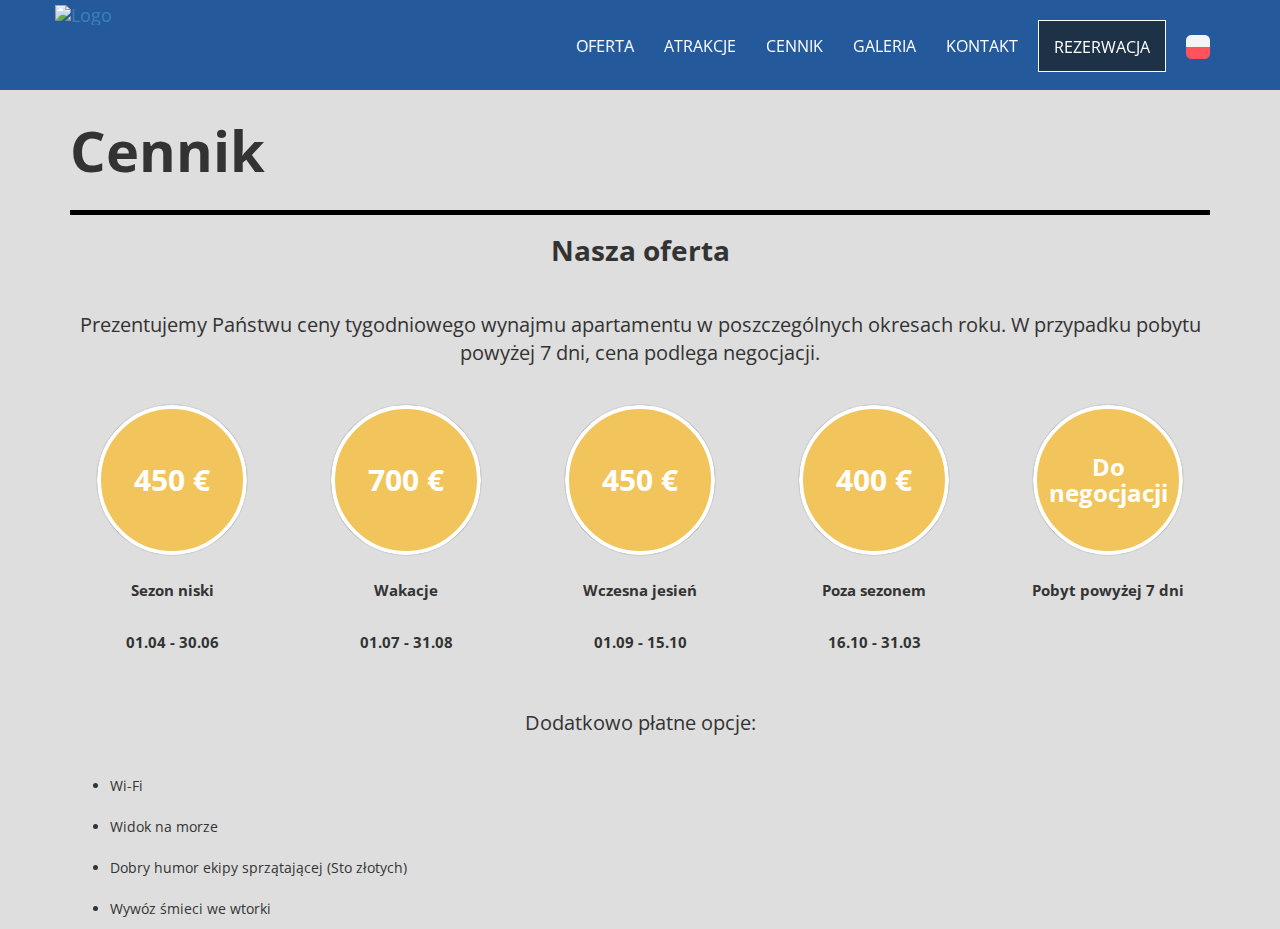
==== cennik.html @ 2b0ada0e "Galeria - breakpoints and shadow" ====
<!DOCTYPE html>
<html prefix="og: http://ogp.me/ns#">

<head>
  <title>Cennik</title>
  <!-- content-type, which overrides http equivalent header. Because of charset, this meta should be set at first. -->
  <meta http-equiv="Content-Type" content="text/html; charset=utf-8" />
  <!--  Overrides http equivalent header. This tells IE to use the most updated engine.  -->
  <meta http-equiv="X-UA-Compatible" content="IE=Edge">
  <!--  Tells crawlers how to crawl this page, and the role of this page. https://developer.mozilla.org/en-US/docs/Web/HTML/Element/meta -->
  <meta name="viewport" content="width=device-width,initial-scale=1.0">
  <link href="https://fonts.googleapis.com/css?family=Open+Sans" rel="stylesheet">
  <link rel="stylesheet" href="resources/css/bootstrap.min.css" type="text/css" />
  <link rel="stylesheet" href="resources/css/style.css" type="text/css" />
  <script type="text/javascript" src="resources/js/jquery-3.2.1.min.js"></script>
  <script type="text/javascript" src="resources/js/bootstrap.min.js"></script>
  <script type="text/javascript" src="resources/js/map.js"></script>

  <title>Sample HTML index file</title>
</head>

<body>
<div class="cennik">
  <nav class="navbar navbar-inverse navbar-fixed-top nav-background" role="navigation">
    <div class="container">
      <div class="navbar-header">
        <button type="button" class="navbar-toggle collapsed"
        data-toggle="collapse" data-target=".navbar-positioned" id="button-nav">
          <span class="sr-only">Toggle navigation</span>
          <span class="icon-bar"></span>
          <span class="icon-bar"></span>
          <span class="icon-bar"></span>
        </button>
        <div class="navbar-brand">
          <a href="#">
         <img alt="Logo" class="logo" src="resources/images/logo.png" />
    </a>
        </div>
      </div>

      <div class="collapse navbar-collapse navbar-right navbar-positioned">
        <section>
          <nav class="fill">
            <ul class="nav navbar-nav navbar-right">
              <li> <a href="#">Oferta</a> </li>
              <li> <a href="#">Atrakcje</a> </li>
              <li> <a href="#">Cennik</a> </li>
              <li> <a href="#">Galeria</a> </li>
              <li> <a href="#">Kontakt</a> </li>
              <li> <a href="#" class="Reservation">Rezerwacja</a> </li>
              <li class="dropdown">
                <a href="#" data-toggle="dropdown" class="dropdown-toggle"><img src="resources/images/pl.png"</img><b class="caret"></b></a>
                <ul class="dropdown-menu">
                  <div>
                    <li><a href="start-seite"><img src="resources/images/de.png"</img></a></li>
                    <li><a href="empezar"><img src="resources/images/sp.png"</img></a></li>
                    <li><a href="home"><img src="resources/images/gb.png"</img></a></li>
                    <li><a href="bonjour"><img src="resources/images/fr.png"</img></a></li>
                  </div>
                </ul>
              </li>
            </ul>
        </section>
      </div>
    </div>
    </nav>


    <div class="container">
      <div class="tab-title">
        <p class="header-description">Cennik</p>
      </div>
      <h3 class="header-description">Nasza oferta</h3>
      <p class="short-description price-header">Prezentujemy Państwu ceny tygodniowego wynajmu apartamentu w poszczególnych
      okresach roku. W przypadku pobytu powyżej 7 dni, cena podlega negocjacji.</p>
      <div class="row">
        <div class="col-xs-6 col-sm-6 col-md-4 col-lg-2 col-res">
          <div class="row price-out">
              <span class="price-in"><h2 class="prices">450 €</h2></span>
          </div>
          <div class="row">
            <p class="txt">Sezon niski</p>
            <p class="txt">01.04 - 30.06</p>
          </div>
        </div>
        <div class="col-xs-6 col-sm-6 col-md-4 col-lg-2 col-res">
          <div class="row price-out">
              <span class="price-in"><h2 class="prices">700 €</h2></span>
          </div>
          <div class="row">
            <p class="txt">Wakacje</p>
            <p class="txt">01.07 - 31.08</p>
          </div>
        </div>
        <div class="col-xs-6 col-sm-6 col-md-4 col-lg-2 col-res">
          <div class="row price-out">
              <span class="price-in"><h2 class="prices">450 €</h2></span>
          </div>
          <div class="row">
            <p class="txt">Wczesna jesień</p>
            <p class="txt">01.09 - 15.10</p>
          </div>
        </div>
        <div class="col-xs-6 col-sm-6 col-md-4 col-lg-2 col-res">
          <div class="row price-out">
              <span class="price-in"><h2 class="prices">400 €</h2></span>
          </div>
          <div class="row">
            <p class="txt">Poza sezonem</p>
            <p class="txt">16.10 - 31.03</p>
          </div>
        </div>
        <div class="col-xs-6 col-sm-6 col-md-4 col-lg-2 col-res">
          <div class="row price-out">
              <span class="price-in"><h3 class="prices">Do negocjacji</h3></span>
          </div>
          <div class="row">
            <p class="txt">Pobyt powyżej 7 dni</p>
          </div>
        </div>
    </div>

    <p>
      <p class="short-description price-header">
        Dodatkowo płatne opcje:
      </p>
      <ul class="ul-cennik">
        <li>
          Wi-Fi
        </li>
        <li>
          Widok na morze
        </li>
        <li>
          Dobry humor ekipy sprzątającej (Sto złotych)
        </li>
        <li>
          Wywóz śmieci we wtorki
        </li>
      </ul>
    </p>
    </div>


  </div>
</body>
---- resources/css/style.css ----
html, body {
  height: 100%;
  font-family: 'Open Sans', sans-serif;
}
h1 {
  font-size: 3.3em;
}
h3 {
  font-size: 1.7em;
  text-align: center;
}
.btn {
  margin-top: 20px;
}
.logo {
  height: 80px;
  padding: 5px 0;
}
.Reservation {
  box-sizing: border-box;
  height: 52.4px;
  max-height: 52.4px;
  background-color: rgba(15, 24, 26, 0.70);
  border: .5px solid;
  margin-left: 5px;
  margin-right: 5px;
}
.caret {
  display: none;
}
.navbar {
  height: 90px;
  background-color: rgba(26,83,152,0);
  opacity: .95;
}
.navbar-brand {
  padding: 0;
  max-width: 172px;
}
.navbar, .navbar-inverse {
  border-radius: 0;
  border: none;
  margin-bottom: 0;
  min-height: 80px;
  background-color: rgba(26,83,152,0);
}
.container {
  height: inherit;
}
.navbar-positioned {
  margin-top: 20px;
}
.navbar-nav > li > a {
  line-height: 20px;
}
.navbar-nav > li {
  vertical-align: middle;
  text-align: center;
}
.navbar-inverse .navbar-nav>li>a {
  color: white;
  font: 400 1.15em 'Open Sans', sans-serif;
}
.navbar-inverse .navbar-nav li a:hover {
  background-color: rgba(222, 222, 222, .2);
  transition: 0.7s all linear;
  height: 100%;
}
ul.nav li a {
  box-sizing: border-box;
  min-height: 45px;
}
li.dropdown {
  height: 50px;
}
li.dropdown > a {
  height: 50px;
}
li.dropdown > a > img {
  margin-top: -2px;
}
ul.dropdown-menu li a {
  padding: 10px 15px;
}
.navbar-inverse .navbar-nav > li > a:hover,
.navbar-inverse .navbar-nav > li > a:focus,
.Reservation:hover,
.Reservation:focus {
  background-color: #001D4A;
}
/*----------------------------------------------
--Nav effects
-----------------------------------------------  */
.navbar-fixed-top.scrolled {
  background-color: #1A5398 !important;
  transition: background-color 200ms linear;
}
nav ul {
  list-style: none;
  text-align: center;
}
nav ul li {
  display: inline-block;
}
nav ul li a {
  display: block;
  text-decoration: none;
  color: #aaa;
  font-weight: 800;
  text-transform: uppercase;
  margin: 0 0px;
}
nav ul li a, nav ul li a:after, nav ul li a:before {
  transition: all 0.4s;
}
nav ul li a:hover {
  color: #555;
}
nav.fill ul li a {
  position: relative;
}
nav.fill ul li a:after {
  position: absolute;
  bottom: 0;
  left: 0;
  right: 0;
  margin: auto;
  width: 0%;
  content: '.';
  color: transparent;
  background: #aaa;
  background: blue;
  height: 1px;
}
nav.fill ul li a {
  transition: all .4s;
}
nav.fill ul li a:after {
  text-align: left;
  margin: 0;
  opacity: 0;
}
nav.fill ul li a:hover {
  color: red;
  z-index: 1;
}
nav.fill ul li a:hover:after {
  z-index: -10;
  animation: fill .5s forwards;
  -webkit-animation: fill .5s forwards;
  -moz-animation: fill .5s forwards;
  opacity: 1;
}
/* Keyframes */
@-webkit-keyframes fill {
  0% {
    width: 0%;
    height: 0.1px;
  }
  50% {
    width: 100%;
    height: 0.1px;
  }
  100% {
    width: 100%;
    height: 100%;
    background: #001D4A;
  }
}
/*End of nav effects */
.carousel-inner {
  height: 100%;
}
.carousel-caption {
  height: 100%;
  top: 40%;
  z-index: 10;
}
.carousel-caption h1 {
  text-shadow: 0 2.5px 2.5px rgba(0, 0, 0, 0.4);
  letter-spacing: 1.5px;
}
.carousel-caption h3 {
  text-shadow: 0 2.5px 2.5px rgba(0, 0, 0, 0.4);
  letter-spacing: 3px;
}
.carousel, .item, .active {
  height: 100%;
}
.carousel .item {
  background-color: rgb(47, 37, 46);
}
.carousel .carousel-inner .bg {
  background-repeat: no-repeat;
  background-size: cover;
}
.carousel .carousel-inner .bg1 {
  background-image: url(../images/1.JPG);
  background-position: center top;
}
.carousel .carousel-inner .bg2 {
  background-image: url(../images/2.JPG);
  background-position: center center;
}
.carousel .carousel-inner .bg3 {
  background-image: url(../images/3.JPG);
  background-position: center bottom;
}
.carousel-fade .carousel-inner .item {
  transition-property: opacity;
}
.carousel-fade .carousel-inner .item, .carousel-fade .carousel-inner .active.left, .carousel-fade .carousel-inner .active.right {
  opacity: 0;
}
.carousel-fade .carousel-inner .active, .carousel-fade .carousel-inner .next.left, .carousel-fade .carousel-inner .prev.right {
  opacity: 1;
}
.carousel-fade .carousel-inner .next, .carousel-fade .carousel-inner .prev, .carousel-fade .carousel-inner .active.left, .carousel-fade .carousel-inner .active.right {
  left: 0;
  transform: translate3d(0, 0, 0);
}
.contact-icon {
  padding-right: 10px;
}
p > span {
  vertical-align: middle;
}
.icons-box {
  padding-top: 20px;
  padding-bottom: 18px;
  background-color: #fcfcff;
/*  background-color: #F9DC5C; */
}
.description-box {
  padding-top: 20px;
  padding-bottom: 20px;
  background-color: #fcfcff;
  text-align: center;
}
.action-box {
  padding-top: 10px;
  padding-bottom: 10px;
  background-color: #1A5398;
  vertical-align: middle;
}
.action-box > .container {
  vertical-align: middle;
}
.row {
  position: relative;
}
a.positioned {
  margin-top: -10px;
  position: absolute;
  right: 3%;
  top: 30%;
}
.contrast {
  color: white;
  text-align: left;
  display: inline-block;
  padding-left: 15px;
}
.shadow {
  -webkit-box-shadow: inset 0px -2px 27px -8px rgba(0,0,0,0.75);
  -moz-box-shadow: inset 0px -2px 27px -8px rgba(0,0,0,0.75);
  box-shadow: inset 0px -2px 27px -8px rgba(0,0,0,0.75);
}
div.col-lg-2 {
  text-align: center;
  padding: 10px;
}
div.col-lg-8 {
  text-align: center;
  vertical-align: middle;
}
.txt {
  padding-top: 20px;
  font-weight: bold;
  font-size: 1.1em;
}
.header-description {
  font-size: 2em;
  font-weight: bold;
  margin-bottom: 20px;
}
.action-box {
  font-size: 0.7em;
}
.short-description {
  padding-top: 25px;
  text-align: center;
  font-size: 1.7em;
  padding-bottom: 18px;
}
.description-box p {
  font-size: 1.4em;
}
.contact {
  background-color: #fcfcff;
  margin-top: 20px;
}
#map {
    width: 100%;
    height: 375px;
}
label > span {
  padding-left: 5px;
  color: red;
  font-weight: bold;
}
p > span {
  color: black;
  font-weight: bold;
}
.col-md-6 > p {
  vertical-align: middle;
  font-size: 1.2em;
  margin-top:25px;
  margin-left: 25px;
}
.centered {
  margin-top: 5%;
}
.logo-alt {
  margin-left: 25px;
}
input {
  padding-bottom: 10px;
  margin-bottom: 10px;
}
/* Zakładka cennik */
.cennik {
  background-color: #F2C55C;
  background-color: #DEDEDE;
  /*background: -moz-radial-gradient(center, ellipse cover,  #eded2f 0%, #fff 100%);*/
  padding-top: 90px;
}
.price-out {
  display: flex;
  justify-content: center;
  vertical-align: middle;
}
.price-in {
  background-color: #001D4A;
  background-color: #F2C55C;
  background: -moz-radial-gradient(center, ellipse cover,  #FFD700 10%, #DEDEDE 90%);
/*
background: #eded2f; /* Old browsers
background: -moz-radial-gradient(center, ellipse cover,  #eded2f 0%, #474919 100%); /* FF3.6+
background: -webkit-gradient(radial, center center, 0px, center center, 100%, color-stop(0%,#eded2f), color-stop(100%,#474919)); /* Chrome,Safari4+
background: -webkit-radial-gradient(center, ellipse cover,  #eded2f 0%,#474919 100%); /* Chrome10+,Safari5.1+
background: -o-radial-gradient(center, ellipse cover,  #eded2f 0%,#474919 100%); /* Opera 12+
background: -ms-radial-gradient(center, ellipse cover,  #eded2f 0%,#474919 100%); /* IE10+
background: radial-gradient(ellipse at center,  #eded2f 0%,#474919 100%); /* W3C
filter: progid:DXImageTransform.Microsoft.gradient( startColorstr='#eded2f', */
  -moz-border-radius:100%;
  -webkit-border-radius:100%;
  border-radius:100%;
  height: 150px;
  width: 150px;
  border-style: solid;
  border-color: #fff;
  border-width: 4px;
  box-shadow: 0px 0px 1px #474747;
  margin-bottom: 5px;
  display: flex;
  justify-content: center; /* align horizontal */
  align-items: center; /* align vertical */
}
h2.prices, h3.prices {
  margin: 0;
  font-weight: bold;
  color: white;
}
.col-res {
  width: 20%;
}
.price-header {
  font-size: 1.4em;
}
.tab-title {
  border-bottom-style: solid;
  border-bottom-color: black;
  border-bottom-width: 5px;
}
div.tab-title > p.header-description {
  padding-top: 20px;
  font-size: 4em;
}
ul.ul-cennik > li {
  margin-top: 1.5em;
}

/* Galeria */
.galeria {
  background-color: #F2C55C;
  background-color: #DEDEDE;
  padding-top: 90px;
}
.gallery-out {
  display: flex;
  justify-content: center;
  vertical-align: middle;
}

a.fancybox > img {
  width: 100%;
  height: 100%;
  -webkit-box-shadow: 0px 0px 30px 5px rgba(0,0,0,0.8);
  -moz-box-shadow: 0px 0px 30px 5px rgba(0,0,0,0.8);
  box-shadow: 0px 0px 10px 2px rgba(0,0,0,0.8);
}
.col-res-gal {
  width: 25%;
}
@media (max-width: 1200px) {
  .col-res-gal {
    width: 33.3%;
  }
}
@media (min-width: 768px) {
ul.dropdown-menu {
  min-width: 0;
  width: 55px;
  padding: 0;
}
}

@media (max-width: 992px) {
  h1 {
    font-size: 2.5em;
  }
  h3 {
    font-size: 1.5em;
  }
  .navbar, .navbar .navbar-inverse {
    background-color: rgba(26,83,152,0);
}
  .carousel-caption {
    top: 40%;
  }
  .Reservation {
    height: 46px;
    max-height: 46px;
  }
  .navbar-inverse .navbar-nav>li>a {
    font-size: 0.8em;
  }
  ul.nav li a {
    min-height: 35px;
  }
  .navbar-positioned {
    margin-top: 23.2px;
  }
  li.dropdown {
    height: 43.6px;
  }
  li.dropdown > a {
    height: 43.6px;
  }
  li.dropdown > a > img {
    margin-top: -5.2px;
  }
  .col-res {
    width: 33%;
  }
  .col-res:nth-child(4) {
    width: 50%;
  }
  .col-res:nth-child(5) {
    width: 50%;
  }
}


@media (width: 992px) {
  h1 {
    font-size: 2.5em;
  }
  h3 {
    font-size: 1.5em;
  }
  .navbar, .navbar .navbar-inverse {
    background-color: rgba(26,83,152,0);
}
  .carousel-caption {
    top: 40%;
  }
  .Reservation {
    height: 46px;
    max-height: 46px;
  }
  .navbar-inverse .navbar-nav>li>a {
    font-size: 0.8em;
  }
  ul.nav li a {
    min-height: 35px;
  }
  .navbar-positioned {
    margin-top: 23.2px;
  }
  li.dropdown {
    height: 43.6px;
  }
  li.dropdown > a {
    height: 43.6px;
  }
  li.dropdown > a > img {
    margin-top: -5.2px;
  }
  .col-res {
    width: 33%;
  }
  .col-res:nth-child(4) {
    width: 50%;
  }
  .col-res:nth-child(5) {
    width: 50%;
  }
  .container {
    width: 750px;
  }
}

@media screen and (max-height: 500px) {
  h1 {
    font-size: 2em;
  }
  h3 {
    font-size: 1.2em;
  }
}

@media (max-width: 768px) {

  .graphic-icon {
    width: 25%;
    height: 25%;
  }

  h3.header-description {
    font-size: 1.6em;
  }

  p.short-description {
    font-size: 1.1em;
  }

 .description-box, .icons-box, .contact {
   padding-left: 10px;
   padding-right: 10px;
 }

 h3.contrast {
   font-size: 1.5em;
   text-align: center;
   margin: 0 auto;
   padding-top: 10px;
   padding-bottom: 15px;
 }

 .contrast {
    display:block;
 }

 a.positioned {
   margin-top: -10px;
   position: static;
   text-align: center;
   display: block;
   width: 50%;
   text-align: center;
   margin: 0 auto;
 }

  .logo {
    width: 120px;
    height: 60px;
  }
  .Reservation {
    height: 36.8px;
    max-height: 36.8px;
    background-color: #1A5398;
    border: none;
    border-top: solid;
    border-top-width: .1px;
    border-top-color: #001D4A;
    margin-left: 0;
    margin-right: 0;
  }
  .navbar {
    opacity: 1;
  }
  .caret {
    display: inline-block;
  }
  .navbar {
    min-height: 60px;
    max-height: 65px;
  }
  div.navbar-header div.navbar-brand {
    margin-left: 15%;
  }
  .navbar-toggle {
    margin-top: 15.5px;
    margin-right: 10%;
  }
  .navbar-inverse .navbar-nav>li>a {
    font-size: 0.8em;
    margin-top: 0em;
    border-top: solid;
    border-color: #001D4A;
    border-top-width: .1px;
    background-color: #1A5398;
    opacity: 1;
  }
  .navbar-nav>li>ul {
    margin-left: 10%;
    margin-right: 10%;
  }
  .navbar-nav>li>ul>li {
    margin-left: 5px;
    margin-right: 5px;
  }
  .dropdown-menu>li>a {
    padding-left: 0;
  }
  .navbar-nav .open .dropdown-menu>li>a {
    padding-top: 10px;
    padding-left: 15px;
    padding-right: 15px;
    padding-bottom: 3px;
    background-color: #1A5398;
  }
  .navbar-nav .open .dropdown-menu {
    display: flex;
    margin-left: 0;
    margin-right: 0;
    justify-content: center;
    width: auto;
    background-color: #1A5398;
    padding: 0;
    border-width: 0;
  }
  .navbar-collapse {
    border-width: 0;
  }
  .navbar-collapse.in {
    overflow-y: visible;
  }
  li.dropdown.open {
    background-color: #1A5398;
  }
  ul.nav {
    margin-top: 0px;
    margin-bottom: 0px;
  }
  .carousel-caption {
    top: 30%;
  }
  .navbar-collapse.collapse {
    display: none;
  }
  .container > .navbar-header,
  .container-fluid > .navbar-header,
  .container > .navbar-collapse,
  .container-fluid > .navbar-collapse {
    margin-right: -15px;
    margin-left: -15px;
  }
  .container > .navbar-header > div.navbar-brand {
    margin-left: 15%;
  }
  .navbar-header {
    float:none;
  }
    .navbar-toggle {
      display: inline-block;
    }
    .collapse.in {
      display:block;
    }
    .navbar-positioned {
      margin-top: 0px;
    }
li.dropdown > a > img {
  margin-top: 0;
  vertical-align: middle;
}

.navbar-inverse .navbar-nav > li > a:hover,
.navbar-inverse .navbar-nav > li > a:focus, .navbar-inverse .navbar-nav > .open > a,
 .navbar-inverse .navbar-nav > .open > a:hover,
 .navbar-inverse .navbar-nav > .open > a:focus,
 .Reservation:hover,
 .Reservation:focus {
  background-color: #001D4A;
}
/*Cennik */
.cennik {
  padding-top: 65px;
}
.col-res {
  width: 50%;
}
.col-res:nth-child(5) {
  width: 100%;
}
/* Galeria */
.galeria {
  padding-top: 65px;
}
.col-res-gal {
  width: 50%;
}
}
@media (width: 768px) {
  .container > .navbar-header {
    margin-left: -24px;
    margin-right: -24px;
  }
  .collapse.in {
    display: block;
  }
  .navbar-positioned {
    margin-top: 0px;
  }
  .navbar-positioned {
    margin-top: 0px;
    min-width: 768px;
  }
  .navbar-nav > li {
    float: none;
  }
   ul.navbar-nav {
    float: none !important;
    width: 768px;
    margin-left: -15px;
  }
  nav.navbar > div.container {
    margin-left:0;
    margin-right:0;
    min-width: 768px;
    padding:0;
  }
  .dropdown-menu>li>a {
    padding-left: 0;
  }
  .navbar-nav .open .dropdown-menu>li>a {
    padding-top: 10px;
    padding-left: 15px;
    padding-right: 15px;
    padding-bottom: 3px;
    background-color: #1A5398;
  }
  .navbar-nav .open .dropdown-menu {
    display: flex;
    margin-left: 0;
    margin-right: 0;
    justify-content: center;
    width: 768px;
    background-color: #1A5398;
    padding: 0;
    border-width: 0;
  }

  .Reservation {
    height: 35.2px;
  }
  .navbar-inverse .navbar-nav > li.dropdown > a {
    height: 43.6px;
  }
  .navbar-inverse .navbar-nav > li > a {
    padding-top: 10px;
    padding-bottom: 10px;
    height: 35px;
  }
  /* Cennik */
  .cennik {
    padding-top: 65px;
  }
  .col-res {
    width: 50%;
  }
  .col-res:nth-child(5) {
    width: 50%;
  }
/* Galeria */
  .galeria {
    padding-top: 65px;
  }
  .col-res-gal {
    width: 33.3%;
  }
}
@media(max-width: 576px) {
  .col-res {
    width: 100%;
  }
  .col-res-gal {
    width: 100%;
  }
}
/* */
.nav-background {
  background-color: #1A5398;
}
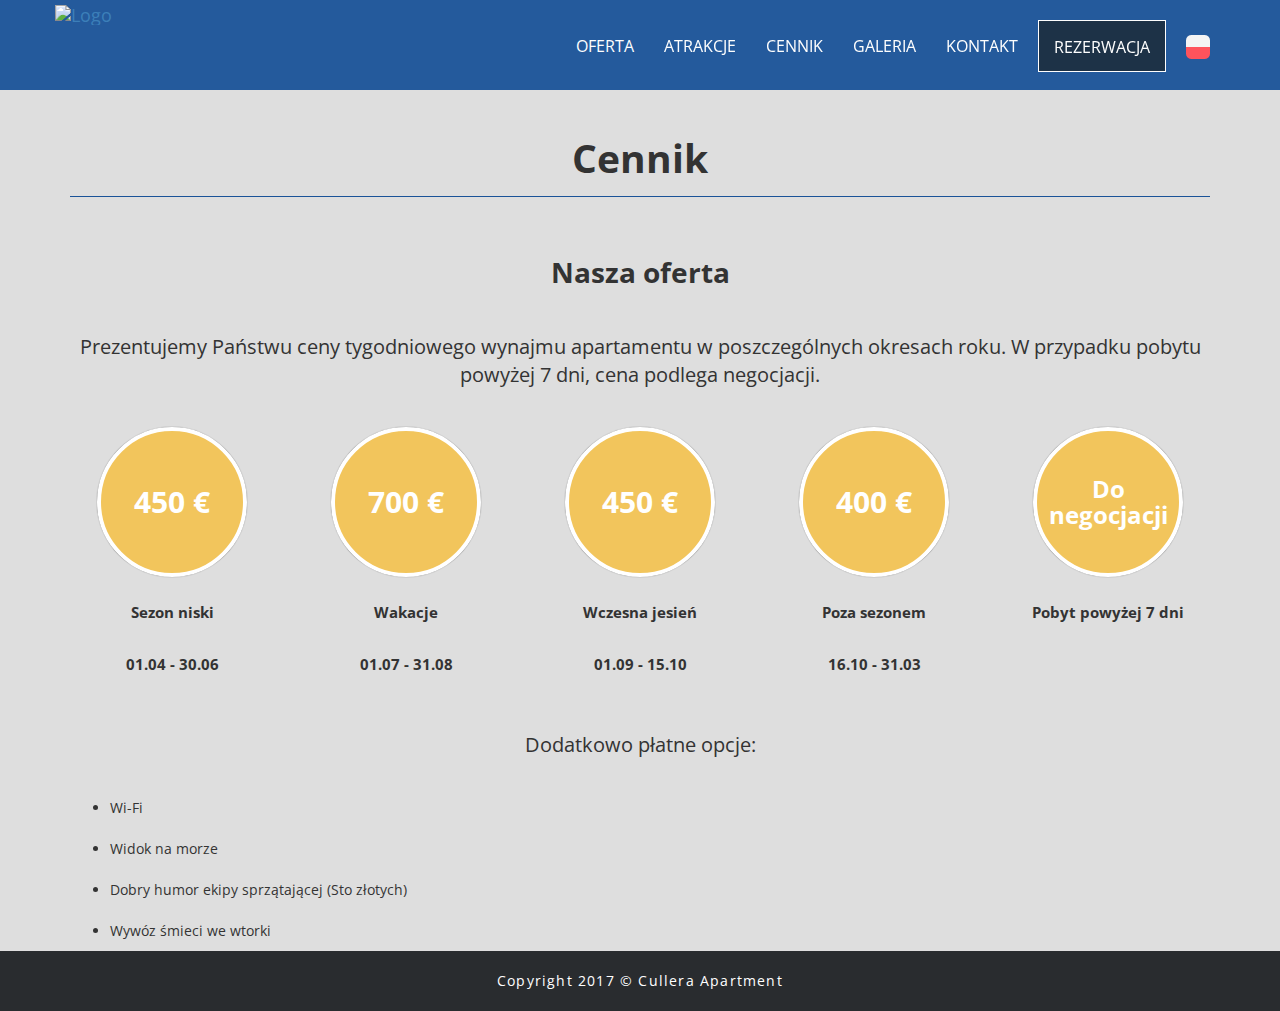
==== commit ff24c228: "Responsivity improvements and tabs" ====
--- a/cennik.html
+++ b/cennik.html
@@ -32,7 +32,7 @@
           <span class="icon-bar"></span>
         </button>
         <div class="navbar-brand">
-          <a href="#">
+          <a href="index.html">
          <img alt="Logo" class="logo" src="resources/images/logo.png" />
     </a>
         </div>
@@ -42,12 +42,12 @@
         <section>
           <nav class="fill">
             <ul class="nav navbar-nav navbar-right">
-              <li> <a href="#">Oferta</a> </li>
-              <li> <a href="#">Atrakcje</a> </li>
-              <li> <a href="#">Cennik</a> </li>
-              <li> <a href="#">Galeria</a> </li>
-              <li> <a href="#">Kontakt</a> </li>
-              <li> <a href="#" class="Reservation">Rezerwacja</a> </li>
+              <li> <a href="oferta.html">Oferta</a> </li>
+              <li> <a href="atrakcje.html">Atrakcje</a> </li>
+              <li> <a href="cennik.html">Cennik</a> </li>
+              <li> <a href="galeria.html">Galeria</a> </li>
+              <li> <a href="kontakt.html">Kontakt</a> </li>
+              <li> <a href="rezerwacja.html" class="Reservation">Rezerwacja</a> </li>
               <li class="dropdown">
                 <a href="#" data-toggle="dropdown" class="dropdown-toggle"><img src="resources/images/pl.png"</img><b class="caret"></b></a>
                 <ul class="dropdown-menu">
@@ -141,6 +141,12 @@
     </p>
     </div>
 
+        <footer class="footer">
+      <div class="container">
+          <p>Copyright 2017 &copy; Cullera Apartment</p>
+      </div>
+    </footer>
+
 
   </div>
 </body>
--- a/resources/css/style.css
+++ b/resources/css/style.css
@@ -12,6 +12,7 @@
 .btn {
   margin-top: 20px;
 }
+/* Start of styling index.html*/
 .logo {
   height: 80px;
   padding: 5px 0;
@@ -299,6 +300,7 @@
 .contact {
   background-color: #fcfcff;
   margin-top: 20px;
+  margin-bottom: 20px;
 }
 #map {
     width: 100%;
@@ -319,17 +321,168 @@
   margin-top:25px;
   margin-left: 25px;
 }
+.container-form {
+  width: 40%;
+}
+.container-content {
+  margin: 0;
+  padding: 30px;
+  width: 100%;
+}
 .centered {
   margin-top: 5%;
 }
+.modal-body p {
+  text-align: center;
+}
 .logo-alt {
   margin-left: 25px;
 }
+/* Start of styling rezerwacja.html */
 input {
-  padding-bottom: 10px;
+  padding: 1px 3px;
   margin-bottom: 10px;
 }
-/* Zakładka cennik */
+textarea {
+  padding: 0 3px;
+  resize: vertical;
+}
+#name, #email {
+  vertical-align: middle;
+  border-width: 2px;
+  border-radius: 1px;
+}
+.capbox {
+	border-radius: 2px;
+	display: inline-block;
+	*display: inline; zoom: 1; /* FOR IE7-8 */
+  width: 192px;
+	}
+.capbox-inner {
+	font: bold 14px 'Open Sans', arial, sans-serif;
+	color: #000000;
+	background-color: #fcfcff;
+	margin: 5px auto 0px auto;
+	padding: 3px;
+	-moz-border-radius: 4px;
+	-webkit-border-radius: 4px;
+	border-radius: 4px;
+  padding: 8px;
+  padding-bottom: 0;
+	}
+#CaptchaDiv {
+	font: bold 20px 'Open Sans', verdana, arial, sans-serif;
+	font-style: italic;
+	color: #000000;
+	background-color: #fcfcff;
+	text-align: center;
+  border: 1px dashed;
+	-moz-border-radius: 4px;
+	-webkit-border-radius: 4px;
+	border-radius: 4px;
+	}
+  .capbox-inner, #CaptchaDiv {
+    box-shadow: inset 0 0 5px  #fff;
+  }
+#CaptchaInput {
+  display: block;
+  margin: 5px auto;
+  margin-bottom: 0;
+  width: 135px;
+
+}
+.footer {
+  height: 60px;
+  background-color: #292c2f;
+  color: #fff;
+  text-align: center;
+}
+.footer p {
+  vertical-align: middle;
+  margin: 0;
+  padding-top: 20px;
+  letter-spacing: 1.2px;
+}
+.social-icon {
+  margin-top: 50px;
+  margin-left: 20px;
+}
+.social-icon a {
+  padding-top: 10px;
+  padding-left: 10px;
+}
+.social-icon p {
+  font-size: 1.2em;
+}
+/* End of styling index.html*/
+#comment, #tel, #number, #date-arrive, #date-go {
+  border-width: 2px;
+  border-radius: 1px;
+}
+.container-calendar {
+  margin-top: 20px;
+  width: 60%;
+  height: auto;
+}
+#loading {
+  display: none;
+  position: absolute;
+  top: 10px;
+  right: 10px;
+}
+#calendar {
+  max-width: 900px;
+  margin: 0 auto;
+  border-radius: 5px;
+  box-shadow: 0 0 10px 0 rgba(0,0,0,0.3);
+}
+.container-reservation {
+  margin: 0;
+  padding: 0;
+  padding-top: 100px;
+}
+.fc-header-toolbar {
+  padding-top: 5px;
+  padding-left: 3px;
+  padding-right: 3px;
+}
+.fc-view-container {
+  background-color: inherit;
+}
+.fc-day {
+  box-shadow: inset 0 0 7px 1px white;
+  background-color: rgba(0,116,217, 0.2);
+}
+.fc-unthemed td.fc-today {
+  background:#fff;
+}
+.fc-unthemed .fc-content,.fc-unthemed .fc-divider,.fc-unthemed .fc-list-heading td,.fc-unthemed .fc-list-view,.fc-unthemed .fc-popover,.fc-unthemed .fc-row,.fc-unthemed tbody,.fc-unthemed td,.fc-unthemed th,.fc-unthemed thead {
+  border-color: white;
+}
+.fc-state-default {
+	background-color: #f5f5f5;
+	background-image: -moz-linear-gradient(top, #ffffff, #e6e6e6);
+	background-image: -webkit-gradient(linear, 0 0, 0 100%, from(#ffffff), to(#e6e6e6));
+	background-image: -webkit-linear-gradient(top, #ffffff, #e6e6e6);
+	background-image: -o-linear-gradient(top, #ffffff, #e6e6e6);
+	background-image: linear-gradient(to bottom, #ffffff, rgba(0,116,217, 0.2));
+	background-repeat: repeat-x;
+	border-color: #e6e6e6 #e6e6e6 #bfbfbf;
+	border-color: rgba(0, 0, 0, 0.1) rgba(0, 0, 0, 0.1) rgba(0, 0, 0, 0.25);
+	color: #333;
+	text-shadow: 0 1px 1px rgba(255, 255, 255, 0.75);
+	box-shadow: inset 0 1px 0 rgba(255, 255, 255, 0.2), 0 1px 2px rgba(0, 0, 0, 0.05);
+}
+div.fc-center h2 {
+  font-family: 'Open Sans', sans-serif;
+}
+.fc-day-number {
+  font-size: 1.3em;
+  margin-right: 5px;
+}
+/* End of styling rezerwacja.html*/
+
+/* Start of styling cennik.html */
 .cennik {
   background-color: #F2C55C;
   background-color: #DEDEDE;
@@ -380,10 +533,22 @@
   font-size: 1.4em;
 }
 .tab-title {
-  border-bottom-style: solid;
-  border-bottom-color: black;
-  border-bottom-width: 5px;
-}
+  padding-top: 20px;
+  padding-bottom: 20px;
+  text-align: center;
+  font-size: .7em;
+}
+
+.tab-title :nth-child(1) {
+  padding-bottom: 10px;
+  border-bottom: 1.5px solid #1A5398;
+}
+
+.tab-title :nth-child(2) {
+  font-size: 12px;
+  font-weight: bold;
+}
+
 div.tab-title > p.header-description {
   padding-top: 20px;
   font-size: 4em;
@@ -391,15 +556,16 @@
 ul.ul-cennik > li {
   margin-top: 1.5em;
 }
-
-/* Galeria */
+/* End of styling cennik.html */
+/* Start of styling galeria.html */
 .galeria {
   background-color: #F2C55C;
   background-color: #DEDEDE;
   padding-top: 90px;
+  padding-bottom: 20px;
 }
 .gallery-out {
-  display: flex;
+  display: block;
   justify-content: center;
   vertical-align: middle;
 }
@@ -407,26 +573,110 @@
 a.fancybox > img {
   width: 100%;
   height: 100%;
-  -webkit-box-shadow: 0px 0px 30px 5px rgba(0,0,0,0.8);
-  -moz-box-shadow: 0px 0px 30px 5px rgba(0,0,0,0.8);
-  box-shadow: 0px 0px 10px 2px rgba(0,0,0,0.8);
+  border-radius: 1.5%;
 }
 .col-res-gal {
   width: 25%;
 }
+/* End of styling galeria.html */
+/* Start of styling kontakt.html */
+.container-contact {
+  padding-top: 90px;
+}
+.header-localization {
+  text-align: center;
+  font-size: 20px;
+}
+.container-map-localized {
+  margin-bottom: 20px;
+  display: flex;
+}
+.container-localization {
+  width: 40%;
+  padding: 15px;
+  display: inline-block;
+}
+
+.container-map-contact {
+  width: 59%;
+  height: auto;
+  padding: 15px;
+  display: inline-block;
+}
+.container-form-address {
+  margin: 0 auto;
+  width: 100%;
+}
+.container-content-contact {
+  padding: 30px;
+  background-color: #f5df65;
+  background-color: rgba(245,223,101,0.7);
+  box-shadow:  0 0 10px 0 rgba(245,223,101,0.7);
+  padding-bottom: 20px;
+}
+.container-form-address {
+  display: flex;
+}
+.container-form-address .container-form, .container-form-address .centered {
+  width: 49%;
+  margin-left: auto;
+  margin-right: auto;
+  box-sizing: border-box;
+  display: inline-block;
+}
+.container-info {
+  display: flex;
+  align-items: center;
+  margin: 10px 0;
+}
+.container-localization img.graphic-icon {
+  width: 3.3vw;
+  max-width: 53px;
+  height: 3.3vw;
+  max-height: 53px;
+}
+.container-localization p.txt {
+  padding: 0;
+  margin: 0;
+  margin-left: 20px;
+}
+h2.header-description {
+  font-size: 25px;
+  text-align: center;
+}
+.container-form > #form {
+  max-width: 540px;
+  margin: 0 auto;
+}
+.container-form > .centered {
+  margin: 0 auto;
+}
+}
+/* End of styling kontakt.html */
+
+/* Start MEDIA */
+/* Start of media.galeria.html*/
 @media (max-width: 1200px) {
   .col-res-gal {
     width: 33.3%;
   }
+
 }
 @media (min-width: 768px) {
-ul.dropdown-menu {
+    /* Start of media.nav and media.index.html*/
+    ul.dropdown-menu {
   min-width: 0;
   width: 55px;
   padding: 0;
-}
-}
-
+  }
+ #messageSent .modal-dialog {
+    margin: 15% auto;
+    text-align: center
+  }
+  #messageSent .modal-footer {
+  text-align: center;
+  }
+}
 @media (max-width: 992px) {
   h1 {
     font-size: 2.5em;
@@ -434,9 +684,10 @@
   h3 {
     font-size: 1.5em;
   }
+  /* Start of media.nav*/
   .navbar, .navbar .navbar-inverse {
     background-color: rgba(26,83,152,0);
-}
+  }
   .carousel-caption {
     top: 40%;
   }
@@ -462,6 +713,8 @@
   li.dropdown > a > img {
     margin-top: -5.2px;
   }
+  /* End of media.nav */
+  /* Start of media.galeria.html */
   .col-res {
     width: 33%;
   }
@@ -471,9 +724,32 @@
   .col-res:nth-child(5) {
     width: 50%;
   }
-}
-
-
+  /* End of media.galeria.html */
+  /* Start of media.rezerwacja.html */
+  .container-form {
+  margin: 0 auto;
+  width: 60%;
+  }
+  .container-calendar {
+  margin: 0 auto;
+  margin-top: 20px;
+  width: 80%;
+  }
+  #submit {
+  margin: 0 auto;
+  margin-top: 10px;
+  display: block;
+  }
+  .capbox {
+  display: block;
+  margin: 0 auto;
+  }
+  .fc-day-number {
+  font-size: 1em;
+  margin-right: 0;
+  }
+  /* End of media.rezerwacja.html */
+}
 @media (width: 992px) {
   h1 {
     font-size: 2.5em;
@@ -481,9 +757,10 @@
   h3 {
     font-size: 1.5em;
   }
+  /* Start of media.nav */
   .navbar, .navbar .navbar-inverse {
     background-color: rgba(26,83,152,0);
-}
+  }
   .carousel-caption {
     top: 40%;
   }
@@ -509,6 +786,8 @@
   li.dropdown > a > img {
     margin-top: -5.2px;
   }
+  /* End of media.nav */
+  /* Start of media.galeria.html */
   .col-res {
     width: 33%;
   }
@@ -521,8 +800,27 @@
   .container {
     width: 750px;
   }
-}
-
+  /*End of media.galeria.html */
+  /* Start of media.rezerwacja.html */
+  .container-content {
+    margin: 0;
+    width: 100%;
+  }
+  #submit {
+    margin: 0 auto;
+    margin-top: 10px;
+    display: block;
+  }
+  .capbox {
+    display: block;
+    margin: 0 auto;
+  }
+  .fc-day-number {
+    font-size: 1em;
+    margin-right: 0;
+  }
+  /* End of media.rezerwacja.html */
+}
 @media screen and (max-height: 500px) {
   h1 {
     font-size: 2em;
@@ -531,39 +829,31 @@
     font-size: 1.2em;
   }
 }
-
 @media (max-width: 768px) {
-
   .graphic-icon {
     width: 25%;
-    height: 25%;
-  }
-
+  }
   h3.header-description {
     font-size: 1.6em;
   }
-
   p.short-description {
     font-size: 1.1em;
   }
-
  .description-box, .icons-box, .contact {
    padding-left: 10px;
    padding-right: 10px;
- }
-
- h3.contrast {
+  }
+  h3.contrast {
    font-size: 1.5em;
    text-align: center;
    margin: 0 auto;
    padding-top: 10px;
    padding-bottom: 15px;
  }
-
+ /* Start of media.index.html */
  .contrast {
     display:block;
  }
-
  a.positioned {
    margin-top: -10px;
    position: static;
@@ -573,11 +863,18 @@
    text-align: center;
    margin: 0 auto;
  }
-
   .logo {
     width: 120px;
     height: 60px;
   }
+  .caret {
+    display: inline-block;
+  }
+  .carousel-caption {
+    top: 30%;
+  }
+  /* End of media.index.html */
+  /* Start of media.nav */
   .Reservation {
     height: 36.8px;
     max-height: 36.8px;
@@ -592,9 +889,6 @@
   .navbar {
     opacity: 1;
   }
-  .caret {
-    display: inline-block;
-  }
   .navbar {
     min-height: 60px;
     max-height: 65px;
@@ -656,9 +950,6 @@
     margin-top: 0px;
     margin-bottom: 0px;
   }
-  .carousel-caption {
-    top: 30%;
-  }
   .navbar-collapse.collapse {
     display: none;
   }
@@ -684,38 +975,90 @@
     .navbar-positioned {
       margin-top: 0px;
     }
-li.dropdown > a > img {
-  margin-top: 0;
-  vertical-align: middle;
-}
-
-.navbar-inverse .navbar-nav > li > a:hover,
-.navbar-inverse .navbar-nav > li > a:focus, .navbar-inverse .navbar-nav > .open > a,
- .navbar-inverse .navbar-nav > .open > a:hover,
- .navbar-inverse .navbar-nav > .open > a:focus,
- .Reservation:hover,
- .Reservation:focus {
-  background-color: #001D4A;
-}
-/*Cennik */
-.cennik {
+    li.dropdown > a > img {
+      margin-top: 0;
+      vertical-align: middle;
+    }
+    .navbar-inverse .navbar-nav > li > a:hover,
+    .navbar-inverse .navbar-nav > li > a:focus, .navbar-inverse .navbar-nav > .open > a,
+    .navbar-inverse .navbar-nav > .open > a:hover,
+    .navbar-inverse .navbar-nav > .open > a:focus,
+    .Reservation:hover,
+    .Reservation:focus {
+      background-color: #001D4A;
+    }
+    /* End of media.nav */
+    /* Start of media.cennik.html */
+    .cennik {
+      padding-top: 65px;
+    }
+    .col-res {
+      width: 50%;
+    }
+  .col-res:nth-child(5) {
+  width: 100%;
+  }
+  /* End of media.cennik.html */
+  /* Start of media.galeria.html */
+  .galeria {
   padding-top: 65px;
-}
-.col-res {
+  }
+  .col-res-gal {
   width: 50%;
-}
-.col-res:nth-child(5) {
+  }
+  /* End of media.galeria.html */
+  /* Start of media.rezerwacja.html */
+  #messageSent .modal-dialog {
+  margin: 50% auto;
+  }
+  .container-form {
+  margin: 0 auto;
   width: 100%;
-}
-/* Galeria */
-.galeria {
-  padding-top: 65px;
-}
-.col-res-gal {
-  width: 50%;
-}
+  }
+  .container-calendar {
+  margin: 0 auto;
+  margin-top: 20px;
+  width: 100%;
+  }
+  /* End of media.rezerwacja.html */
+/* Start of media.kontakt.html */
+  .container-contact {
+    padding-top: 65px;
+  }
+  .container-content {
+    padding-left: 0;
+    padding-right: 0;
+  }
+  .container-form-address .container-form, .container-form-address .centered,
+  .container-localization, .container-calendar-contact, .container-map-contact {
+  width: 100%;
+  }
+  .container-info {
+    width: 80%;
+    margin-left: auto;
+    margin-right: auto;
+  }
+  div.centered span {
+    font-size: 0.7em;
+  }
+  h3.header-description-contact {
+    padding: 10px;
+  }
+  .container-localization img.graphic-icon {
+    width: 5vw;
+    height: 5vw;
+  }
+  .container-form-address, .container-map-localized {
+    flex-direction: column;
+  }
+  .container-form-address > .centered {
+    margin: 20px auto;
+    text-align: center;
+  }
+/* End of media.kontakt.html */
 }
 @media (width: 768px) {
+  /* Start of media.nav */
   .container > .navbar-header {
     margin-left: -24px;
     margin-right: -24px;
@@ -764,7 +1107,6 @@
     padding: 0;
     border-width: 0;
   }
-
   .Reservation {
     height: 35.2px;
   }
@@ -776,7 +1118,8 @@
     padding-bottom: 10px;
     height: 35px;
   }
-  /* Cennik */
+  /* End of media.nav */
+  /* Start of media.cennik.html */
   .cennik {
     padding-top: 65px;
   }
@@ -786,23 +1129,79 @@
   .col-res:nth-child(5) {
     width: 50%;
   }
-/* Galeria */
+  /* End of media.cennik.html */
+  /* Start of media.galeria.html */
   .galeria {
     padding-top: 65px;
   }
   .col-res-gal {
     width: 33.3%;
   }
+  /* End of media.galeria.html */
+  /* Start of media.rezerwacja.html */
+   #messageSent .modal-dialog {
+    margin: 50% auto;
+    text-align: center
+  }
+  .container-form {
+    margin: 0 auto;
+    width: 80%;
+  }
+  .container-calendar {
+    margin: 0 auto;
+    margin-top: 20px;
+    width: 100%;
+  }
+  /* End of media.rezerwacja.html */
+  /* Start of media.kontakt.html */
+    .container-form-address .container-form, .container-form-address .centered,
+    .container-localization, .container-calendar-contact {
+    width: 100%;
+    }
+    .container-info {
+      width: 80%;
+      margin-left: auto;
+      margin-right: auto;
+    }
+  /* End of media.kontakt.html */
+
 }
 @media(max-width: 576px) {
+  .col-xs-6, .col-sm-6, .col-md-4, .col-lg-2 {
+      height: 120px;
+  }
+  a.positioned {
+    font-size: 4vw;
+  }
+  /* Start of media.galeria.html */
   .col-res {
     width: 100%;
   }
   .col-res-gal {
     width: 100%;
   }
-}
-/* */
+  /* End of media.galeria.html */
+  /* Start of media.rezerwacja.html */
+  .fc-left, .fc-right {
+    display: block;
+    margin: 0 auto;
+    font-size: 0.7em;
+  }
+  .fc-center h2 {
+    font-size: 1.5em;
+  }
+  /* End of media.rezerwacja.html */
+}
+@media(max-width: 420px) {
+  /* Start of media.index.html */
+  a.positioned {
+    height: 44px;
+    width: 195px;
+    font-size: 16.8px;
+  }
+  /* End of media.index.html */
+}
+
 .nav-background {
   background-color: #1A5398;
 }
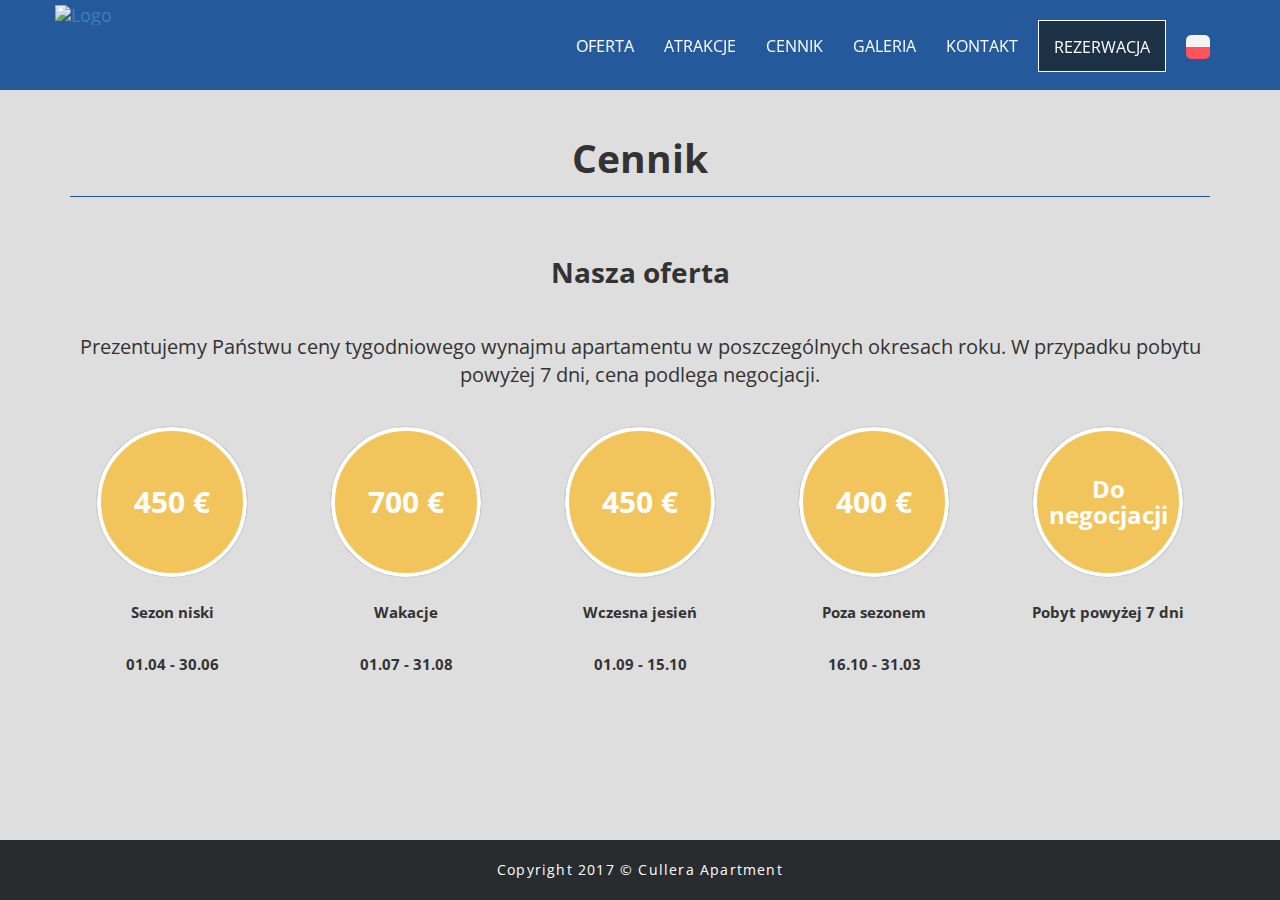
==== commit 436a0f03: "Cennik.html - responsivity" ====
--- a/cennik.html
+++ b/cennik.html
@@ -17,135 +17,140 @@
   <script type="text/javascript" src="resources/js/map.js"></script>
 
   <title>Sample HTML index file</title>
+  <script>
+  $(document).ready(function() {
+  var height = $(document).height().toString();
+  offsetHeight = height.concat("px");
+  document.getElementById('cennik').setAttribute("Style", "height:".concat(offsetHeight));
+});
+  </script>
+  <script>
+$(window).resize(function() {
+  var height = $(document).height().toString();
+  offsetHeight = height.concat("px");
+  document.getElementById('cennik').setAttribute("Style", "height:".concat(offsetHeight));
+});
+  </script>
 </head>
 
 <body>
-<div class="cennik">
-  <nav class="navbar navbar-inverse navbar-fixed-top nav-background" role="navigation">
-    <div class="container">
-      <div class="navbar-header">
-        <button type="button" class="navbar-toggle collapsed"
-        data-toggle="collapse" data-target=".navbar-positioned" id="button-nav">
+  <script>
+$(window).resize(function() {
+  if($(window).height()<756){ var height=756;}
+  else {
+  var height = $(window).height().toString();}
+  offsetHeight = height.concat("px");
+  console.log(offsetHeight);
+  document.getElementById('cennik').setAttribute("Style", "height:".concat(offsetHeight));
+});
+  </script>
+  <div class="cennik" id="cennik">
+    <nav class="navbar navbar-inverse navbar-fixed-top nav-background" role="navigation">
+      <div class="container">
+        <div class="navbar-header">
+          <button type="button" class="navbar-toggle collapsed" data-toggle="collapse" data-target=".navbar-positioned" id="button-nav">
           <span class="sr-only">Toggle navigation</span>
           <span class="icon-bar"></span>
           <span class="icon-bar"></span>
           <span class="icon-bar"></span>
         </button>
-        <div class="navbar-brand">
-          <a href="index.html">
+          <div class="navbar-brand">
+            <a href="index.html">
          <img alt="Logo" class="logo" src="resources/images/logo.png" />
     </a>
+          </div>
+        </div>
+
+        <div class="collapse navbar-collapse navbar-right navbar-positioned">
+          <section>
+            <nav class="fill">
+              <ul class="nav navbar-nav navbar-right">
+                <li> <a href="oferta.html">Oferta</a> </li>
+                <li> <a href="atrakcje.html">Atrakcje</a> </li>
+                <li> <a href="cennik.html">Cennik</a> </li>
+                <li> <a href="galeria.html">Galeria</a> </li>
+                <li> <a href="kontakt.html">Kontakt</a> </li>
+                <li> <a href="rezerwacja.html" class="Reservation">Rezerwacja</a> </li>
+                <li class="dropdown">
+                  <a href="#" data-toggle="dropdown" class="dropdown-toggle"><img src="resources/images/pl.png"</img><b class="caret"></b></a>
+                  <ul class="dropdown-menu">
+                    <div>
+                      <li><a href="start-seite"><img src="resources/images/de.png"</img></a></li>
+                      <li><a href="empezar"><img src="resources/images/sp.png"</img></a></li>
+                      <li><a href="home"><img src="resources/images/gb.png"</img></a></li>
+                      <li><a href="bonjour"><img src="resources/images/fr.png"</img></a></li>
+                    </div>
+                  </ul>
+                </li>
+              </ul>
+            </nav>
+          </section>
         </div>
       </div>
-
-      <div class="collapse navbar-collapse navbar-right navbar-positioned">
-        <section>
-          <nav class="fill">
-            <ul class="nav navbar-nav navbar-right">
-              <li> <a href="oferta.html">Oferta</a> </li>
-              <li> <a href="atrakcje.html">Atrakcje</a> </li>
-              <li> <a href="cennik.html">Cennik</a> </li>
-              <li> <a href="galeria.html">Galeria</a> </li>
-              <li> <a href="kontakt.html">Kontakt</a> </li>
-              <li> <a href="rezerwacja.html" class="Reservation">Rezerwacja</a> </li>
-              <li class="dropdown">
-                <a href="#" data-toggle="dropdown" class="dropdown-toggle"><img src="resources/images/pl.png"</img><b class="caret"></b></a>
-                <ul class="dropdown-menu">
-                  <div>
-                    <li><a href="start-seite"><img src="resources/images/de.png"</img></a></li>
-                    <li><a href="empezar"><img src="resources/images/sp.png"</img></a></li>
-                    <li><a href="home"><img src="resources/images/gb.png"</img></a></li>
-                    <li><a href="bonjour"><img src="resources/images/fr.png"</img></a></li>
-                  </div>
-                </ul>
-              </li>
-            </ul>
-        </section>
-      </div>
-    </div>
-    </nav>
+      </nav>
 
 
-    <div class="container">
-      <div class="tab-title">
-        <p class="header-description">Cennik</p>
-      </div>
-      <h3 class="header-description">Nasza oferta</h3>
-      <p class="short-description price-header">Prezentujemy Państwu ceny tygodniowego wynajmu apartamentu w poszczególnych
-      okresach roku. W przypadku pobytu powyżej 7 dni, cena podlega negocjacji.</p>
-      <div class="row">
-        <div class="col-xs-6 col-sm-6 col-md-4 col-lg-2 col-res">
-          <div class="row price-out">
+      <div class="container">
+        <div class="tab-title">
+          <p class="header-description">Cennik</p>
+        </div>
+        <h3 class="header-description">Nasza oferta</h3>
+        <p class="short-description price-header">Prezentujemy Państwu ceny tygodniowego wynajmu apartamentu w poszczególnych okresach roku. W przypadku pobytu powyżej 7 dni, cena podlega negocjacji.</p>
+        <div class="row">
+          <div class="col-xs-6 col-sm-6 col-md-4 col-lg-2 col-res">
+            <div class="price-out">
               <span class="price-in"><h2 class="prices">450 €</h2></span>
+            </div>
+            <div class="row row-in">
+              <p class="txt">Sezon niski</p>
+              <p class="txt">01.04 - 30.06</p>
+            </div>
           </div>
-          <div class="row">
-            <p class="txt">Sezon niski</p>
-            <p class="txt">01.04 - 30.06</p>
+          <div class="col-xs-6 col-sm-6 col-md-4 col-lg-2 col-res">
+            <div class="price-out">
+              <span class="price-in"><h2 class="prices">700 €</h2></span>
+            </div>
+            <div class="row row-in">
+              <p class="txt">Wakacje</p>
+              <p class="txt">01.07 - 31.08</p>
+            </div>
+          </div>
+          <div class="col-xs-6 col-sm-6 col-md-4 col-lg-2 col-res">
+            <div class="price-out">
+              <span class="price-in"><h2 class="prices">450 €</h2></span>
+            </div>
+            <div class="row row-in">
+              <p class="txt">Wczesna jesień</p>
+              <p class="txt">01.09 - 15.10</p>
+            </div>
+          </div>
+          <div class="col-xs-6 col-sm-6 col-md-4 col-lg-2 col-res">
+            <div class="price-out">
+              <span class="price-in"><h2 class="prices">400 €</h2></span>
+            </div>
+            <div class="row row-in">
+              <p class="txt">Poza sezonem</p>
+              <p class="txt">16.10 - 31.03</p>
+            </div>
+          </div>
+          <div class="col-xs-6 col-sm-6 col-md-4 col-lg-2 col-res">
+            <div class="price-out">
+              <span class="price-in"><h3 class="prices">Do negocjacji</h3></span>
+            </div>
+            <div class="row row-in">
+              <p class="txt">Pobyt powyżej 7 dni</p>
+            </div>
           </div>
         </div>
-        <div class="col-xs-6 col-sm-6 col-md-4 col-lg-2 col-res">
-          <div class="row price-out">
-              <span class="price-in"><h2 class="prices">700 €</h2></span>
-          </div>
-          <div class="row">
-            <p class="txt">Wakacje</p>
-            <p class="txt">01.07 - 31.08</p>
-          </div>
+
+
+      </div>
+
+      <footer class="footer">
+        <div class="container">
+          <p>Copyright 2017 &copy; Cullera Apartment</p>
         </div>
-        <div class="col-xs-6 col-sm-6 col-md-4 col-lg-2 col-res">
-          <div class="row price-out">
-              <span class="price-in"><h2 class="prices">450 €</h2></span>
-          </div>
-          <div class="row">
-            <p class="txt">Wczesna jesień</p>
-            <p class="txt">01.09 - 15.10</p>
-          </div>
-        </div>
-        <div class="col-xs-6 col-sm-6 col-md-4 col-lg-2 col-res">
-          <div class="row price-out">
-              <span class="price-in"><h2 class="prices">400 €</h2></span>
-          </div>
-          <div class="row">
-            <p class="txt">Poza sezonem</p>
-            <p class="txt">16.10 - 31.03</p>
-          </div>
-        </div>
-        <div class="col-xs-6 col-sm-6 col-md-4 col-lg-2 col-res">
-          <div class="row price-out">
-              <span class="price-in"><h3 class="prices">Do negocjacji</h3></span>
-          </div>
-          <div class="row">
-            <p class="txt">Pobyt powyżej 7 dni</p>
-          </div>
-        </div>
-    </div>
-
-    <p>
-      <p class="short-description price-header">
-        Dodatkowo płatne opcje:
-      </p>
-      <ul class="ul-cennik">
-        <li>
-          Wi-Fi
-        </li>
-        <li>
-          Widok na morze
-        </li>
-        <li>
-          Dobry humor ekipy sprzątającej (Sto złotych)
-        </li>
-        <li>
-          Wywóz śmieci we wtorki
-        </li>
-      </ul>
-    </p>
-    </div>
-
-        <footer class="footer">
-      <div class="container">
-          <p>Copyright 2017 &copy; Cullera Apartment</p>
-      </div>
-    </footer>
+      </footer>
 
 
   </div>
--- a/resources/css/style.css
+++ b/resources/css/style.css
@@ -285,6 +285,7 @@
   font-weight: bold;
   margin-bottom: 20px;
 }
+
 .action-box {
   font-size: 0.7em;
 }
@@ -488,6 +489,13 @@
   background-color: #DEDEDE;
   /*background: -moz-radial-gradient(center, ellipse cover,  #eded2f 0%, #fff 100%);*/
   padding-top: 90px;
+  display: flex;
+  flex-direction: column;
+  height: auto;
+}
+.col-res .row-in {
+  display: flex;
+  flex-direction: column;
 }
 .price-out {
   display: flex;
@@ -521,6 +529,7 @@
   justify-content: center; /* align horizontal */
   align-items: center; /* align vertical */
 }
+
 h2.prices, h3.prices {
   margin: 0;
   font-weight: bold;
@@ -550,6 +559,10 @@
 }
 
 div.tab-title > p.header-description {
+  padding-top: 20px;
+  font-size: 4em;
+}
+div.tab-title > h1.header-description {
   padding-top: 20px;
   font-size: 4em;
 }
@@ -582,10 +595,14 @@
 /* Start of styling kontakt.html */
 .container-contact {
   padding-top: 90px;
-}
+    width: 80%;
+      margin: 0 auto;
+}
+
 .header-localization {
   text-align: center;
   font-size: 20px;
+  margin-top: 0;
 }
 .container-map-localized {
   margin-bottom: 20px;
@@ -632,8 +649,10 @@
 .container-localization img.graphic-icon {
   width: 3.3vw;
   max-width: 53px;
+  min-width: 15px;
   height: 3.3vw;
   max-height: 53px;
+  min-height: 15px;
 }
 .container-localization p.txt {
   padding: 0;
@@ -651,16 +670,215 @@
 .container-form > .centered {
   margin: 0 auto;
 }
-}
+
 /* End of styling kontakt.html */
-
+/* Start of styling oferta.html */
+
+.container-offer, .container-attractions {
+  padding-top: 90px;
+  width: 80%;
+  margin: 0 auto;
+}
+
+.container-offer h3.header-description {
+  padding: 10px 20px;
+}
+.container-offer > .container-content, .container-attractions > .container-content {
+  display: flex;
+  padding-bottom: 10px;
+  padding-right: 0;
+  background-color: #FFCE00;
+}
+.container-description {
+  display: flex;
+  align-items: center;
+  width: 70%;
+  padding-bottom: 10px;
+}
+.container-apartment-description {
+  width: 100%;
+  padding: 10px 20px;
+}
+.container-details {
+  width: 30%;
+  margin: auto 0;
+  align-items: center;
+  background-color: white;
+  border-radius: 10px;
+  background-color: #FFCE00;
+}
+.container-details > .container-details-centered {
+  border-width: 2px;
+  border-style: dashed;
+  border-radius: 10px;
+  box-shadow: 0 0 5px 0 rgba(0,0,0,0.7);
+  padding: 10px;
+  max-width: 300px;
+  margin: 0 auto;
+  margin-right: 0;
+  background-color: white;
+}
+.apartment-details > img {
+  width: 50px;
+  height: 50px;
+}
+.container-details  p.txt {
+  padding-top: 0;
+}
+
+div.details > p {
+  display: inline-block;
+  font-size: 14px;
+  font-weight: normal;
+}
+div.details > p.answer {
+  float: right;
+  font-weight: bold;
+}
+.container-whatsin {
+  background-color: rgba(245,223,101,0.1);
+  box-shadow:  0 0 10px 0 rgba(245,223,101,0.7);
+  padding-top: 0px;
+  padding-bottom: 0px;
+  display: flex;
+  color: white;
+}
+.container-whatsin h3.header-description {
+  margin-top: 0;
+}
+.container-apartment-right {
+  width: 40%;
+  border-left: 2px dashed;
+  background-color: #007849;
+}
+.container-apartment-left {
+  width: 60%;
+  background-color: #037584;
+}
+.container-apartment-whatsin > .row {
+  width: 90%;
+  margin: 0 auto;
+}
+.container-apartment-whatsin img.graphic-icon {
+  width: 1.3vw;
+  max-width: 53px;
+  min-width: 15px;
+  height: 1.3vw;
+  max-height: 53px;
+  min-height: 15px;
+}
+.container-apartment-whatsin > .row >.container-info {
+  margin: 0;
+  height: 60px;
+  margin: 0 auto;
+  width: 25%;
+}
+.container-apartment-whatsin > .row >.container-info-additional {
+width: 50%;
+}
+.container-apartment-whatsin > .row > .container-info p.txt > span {
+  font-size: 14px;
+  font-weight: normal;
+  color: white;
+}
+.container-apartment-whatsin > .row > .container-info p.txt {
+  font-size: 14px;
+  margin: 0;
+  padding: 0;
+  text-align: left;
+  padding-left: 20px;
+  font-weight: normal;
+}
+/* End of styling oferta.html */
+.container-attractions {
+  padding-top: 90px;
+  width: 75%;
+  margin: 0 auto;
+  max-width:  1140px;
+}
+
+.container-attractions .tab-title {
+  padding-top: 0px;
+  padding-bottom: 0px;
+}
+
+.container-attractions > .container-content {
+    background-color: #FFF;
+    padding: 0px;
+    padding-bottom: 50px;
+}
+.content-column {
+  display: flex;
+  flex-direction: column;
+  align-items: center;
+  width: 33%;
+  margin: 0 10px;
+}
+.content-column-element {
+    position: relative;
+    margin: 10px 0;
+    box-sizing: border-box;
+    width: 100%;
+    max-width: 350px;
+}
+.tile-over {
+  position: absolute;
+  bottom: 0%;
+  height : 20px;
+  width : 100%;
+  color: white;
+  font-size: 16px;
+  font-family: 'Open Sans', serif;
+  font-weight: bold;
+  display: flex;
+  align-items: center;
+  max-width: 350px;
+}
+.content-column-element .tile-under {
+  position: relative;
+      max-width: 350px;
+}
+.content-column-element .tile-under  img {
+    width: 100%;
+    height: auto;
+    max-height: 230px;
+}
+#first-img, #last-img {
+    width: 100%;
+    height: calc(2*auto +20px);
+    max-height: 480px;
+}
+.content-column-element .tile-over {
+    transition: all 0.3s ease-out;
+    opacity: 1;
+}
+.content-column-element .tile-over > p {
+    transition: all 0.3s ease-out;
+    padding-left: 10px;
+}
+.content-column-element:hover .tile-over {
+  height: 100%;
+  background-color: rgba(0,0,0,0.5);
+  align-items: center;
+}
+.content-column-element:hover .tile-over > p {
+  vertical-align: middle;
+}
 /* Start MEDIA */
 /* Start of media.galeria.html*/
 @media (max-width: 1200px) {
   .col-res-gal {
     width: 33.3%;
   }
-
+  div.details > p {
+    font-size: 13px;
+  }
+  .container-apartment-whatsin > .row > .container-info {
+    width: 33%;
+  }
+  .container-apartment-whatsin > .row > .container-info-additional {
+    width: 50%;
+  }
 }
 @media (min-width: 768px) {
     /* Start of media.nav and media.index.html*/
@@ -749,6 +967,38 @@
   margin-right: 0;
   }
   /* End of media.rezerwacja.html */
+  /* Start of media.oferta.html */
+  .container-offer .container-content {
+    padding-top: 10px;
+    padding-bottom: 10px;
+  }
+  .container-description {
+    width: 70%;
+  }
+  .container-details {
+    width: 30%;
+  }
+  div.details > p {
+    display: inline-block;
+    font-size: 13px;
+    font-weight: normal;
+  }
+  /* End of media.oferta.html */
+  .container-attractions {
+    width: 85%;
+  }
+  .tile-over {
+    font-size: 14px;
+  }
+  .content-column {
+    margin: 0 5px;
+  }
+  .content-column-element {
+    margin: 5px 0;
+  }
+  #first-img, #last-img {
+    height: calc(2*auto -10px);
+  }
 }
 @media (width: 992px) {
   h1 {
@@ -820,13 +1070,99 @@
     margin-right: 0;
   }
   /* End of media.rezerwacja.html */
-}
-@media screen and (max-height: 500px) {
-  h1 {
-    font-size: 2em;
-  }
-  h3 {
-    font-size: 1.2em;
+  /* Start of media.oferta.html */
+  .container-offer .container-content {
+    padding-top: 10px;
+    padding-bottom: 10px;
+  }
+  .container-description {
+    width: 70%;
+  }
+  .container-details {
+    width: 30%;
+  }
+  div.details > p {
+    font-size: 13px;
+  }
+  /* End of media.oferta.html */
+  .container-attractions {
+    width: 85%;
+  }
+  .tile-over {
+  font-size: 14px;
+  }
+  .content-column {
+    margin: 0 5px;
+  }
+  .content-column-element {
+  margin: 5px 0;
+  }
+  .content-column-element .tile-under  img {
+
+  }
+  #first-img, #last-img {
+      height: calc(2*auto -10px);
+  }
+}
+@media (max-width: 960px) {
+  .container-map-localized, .container-form-address {
+    flex-direction: column;
+  }
+  .container-localization, .container-map-contact,
+  .container-form-address .container-form, .container-form-address .centered {
+    width: 100%;
+  }
+}
+@media (max-width: 910px) {
+  .container-offer > .container-content,
+  .container-offer  .container-whatsin {
+  flex-direction: column;
+  padding: 20px;
+  }
+  .container-offer  .container-whatsin {
+    padding: 0;
+  }
+  .container-description, .container-details,
+  .container-apartment-left, .container-apartment-right {
+  width: 100%;
+  }
+  .container-details > .container-details-centered {
+    margin-right: auto;
+  }
+  .container-apartment-left {
+    width: 100%;
+  }
+  .container-apartment-whatsin > .row > .container-info {
+    width: 25%;
+  }
+  .container-apartment-whatsin > .row > .container-info-additional {
+    width: 25%;
+  }
+}
+@media (width: 910px) {
+  .container-offer > .container-content,
+  .container-offer  .container-whatsin {
+  flex-direction: column;
+  padding: 20px;
+  }
+  .container-offer  .container-whatsin {
+    padding: 0;
+  }
+  .container-description, .container-details,
+  .container-apartment-left, .container-apartment-right {
+  width: 100%;
+  }
+  .container-details > .container-details-centered {
+    margin-right: auto;
+  }
+  .container-apartment-left {
+    width: 100%;
+  }
+  .container-apartment-whatsin > .row > .container-info {
+    width: 25%;
+  }
+  .container-apartment-whatsin > .row > .container-info-additional {
+    width: 25%;
   }
 }
 @media (max-width: 768px) {
@@ -1021,7 +1357,7 @@
   width: 100%;
   }
   /* End of media.rezerwacja.html */
-/* Start of media.kontakt.html */
+  /* Start of media.kontakt.html */
   .container-contact {
     padding-top: 65px;
   }
@@ -1053,9 +1389,22 @@
   }
   .container-form-address > .centered {
     margin: 20px auto;
-    text-align: center;
-  }
-/* End of media.kontakt.html */
+  }
+  /* End of media.kontakt.html */
+  /* Start of media.oferta.html */
+  .container-offer > .container-content {
+  padding: 20px;
+  }
+  .container-apartment-whatsin > .row {
+  width: 90%;
+  padding: 0 20px;
+  }
+  .container-offer {
+    width: 90%;
+  }
+
+
+  /* End of media.oferta.html */
 }
 @media (width: 768px) {
   /* Start of media.nav */
@@ -1164,11 +1513,81 @@
       margin-right: auto;
     }
   /* End of media.kontakt.html */
-
+  /* Start of media.oferta.html */
+  .container-offer > .container-content {
+    flex-direction: column;
+    padding: 20px;
+  }
+  .container-description {
+    width: 100%;
+  }
+  .container-details {
+    width: 100%;
+  }
+  .container-apartment-whatsin > .row {
+    width: 100%;
+    padding: 0 20px;
+  }
+  /* End of media.oferta.html */
+}
+@media (max-width: 680px) {
+  .container-attractions {
+    width: 75%;
+  }
+  .container-attractions > .container-content {
+    flex-direction: column;
+  }
+  .content-column {
+    width: 100%;
+    height: auto;
+    margin: 0px 10px;
+  }
+  .content-column-element {
+    margin: 10px 0;
+  }
+  .content-column-element .tile-under  img {
+    max-height: 500px;
+  }
+  #first-img, #last-img {
+    max-height: 1000px;
+  }
+}
+@media (max-width: 685px) {
+  /* Start of media.oferta.html */
+  .container-apartment-whatsin > .row > .container-info {
+    width: 33%;
+  }
+  .container-apartment-whatsin > .row > .container-info-additional {
+    width: 50%;
+  }
+  /* End of media.oferta.html */
+}
+@media (width: 685px) {
+  /* Start of media.oferta.html */
+  .container-apartment-whatsin > .row > .container-info {
+    width: 33%;
+  }
+  .container-apartment-whatsin > .row > .container-info-additional {
+    width: 50%;
+  }
+  /* End of media.oferta.html */
+}
+@media (max-width: 600px) {
+
+  .container-apartment-whatsin > .row {
+  width: 100%;
+  padding: 0 20px;
+  }
 }
 @media(max-width: 576px) {
   .col-xs-6, .col-sm-6, .col-md-4, .col-lg-2 {
       height: 120px;
+  }
+  .col-res:nth-child(4) {
+    width: 100%
+  }
+  .row .col-res {
+    height: auto;
   }
   a.positioned {
     font-size: 4vw;
@@ -1191,6 +1610,65 @@
     font-size: 1.5em;
   }
   /* End of media.rezerwacja.html */
+  /* Start of media.oferta.html */
+  .container-apartment-whatsin > .row > .container-info p.txt {
+    font-size: 13px;
+  }
+  /* End of media.oferta.html */
+}
+@media(width: 576px) {
+  .col-xs-6, .col-sm-6, .col-md-4, .col-lg-2 {
+      height: 120px;
+  }
+  .col-res:nth-child(4) {
+    width: 100%
+  }
+  .row .col-res {
+    height: auto;
+  }
+  a.positioned {
+    font-size: 4vw;
+  }
+  /* Start of media.galeria.html */
+  .col-res {
+    width: 100%;
+  }
+  .col-res-gal {
+    width: 100%;
+  }
+  /* End of media.galeria.html */
+  /* Start of media.rezerwacja.html */
+  .fc-left, .fc-right {
+    display: block;
+    margin: 0 auto;
+    font-size: 0.7em;
+  }
+  .fc-center h2 {
+    font-size: 1.5em;
+  }
+  /* End of media.rezerwacja.html */
+  /* Start of media.oferta.html */
+  .container-apartment-whatsin > .row > .container-info p.txt {
+    font-size: 13px;
+  }
+  /* End of media.oferta.html */
+}
+@media(max-width: 520px) {
+  /* Start of media.oferta.html */
+  .container-apartment-whatsin > .row > .container-info {
+    width: 50%;
+  }
+  /* End of media.oferta.html */
+  .container-contact {
+    width: 100%;
+  }
+}
+@media(width: 520px) {
+  /* Start of media.oferta.html */
+  .container-apartment-whatsin > .row > .container-info {
+    width: 50%;
+  }
+  /* End of media.oferta.html */
 }
 @media(max-width: 420px) {
   /* Start of media.index.html */
@@ -1201,7 +1679,23 @@
   }
   /* End of media.index.html */
 }
-
+@media(width: 420px) {
+  /* Start of media.index.html */
+  a.positioned {
+    height: 44px;
+    width: 195px;
+    font-size: 16.8px;
+  }
+  /* End of media.index.html */
+}
+@media screen and (max-height: 500px) {
+  h1 {
+    font-size: 2em;
+  }
+  h3 {
+    font-size: 1.2em;
+  }
+}
 .nav-background {
   background-color: #1A5398;
 }
